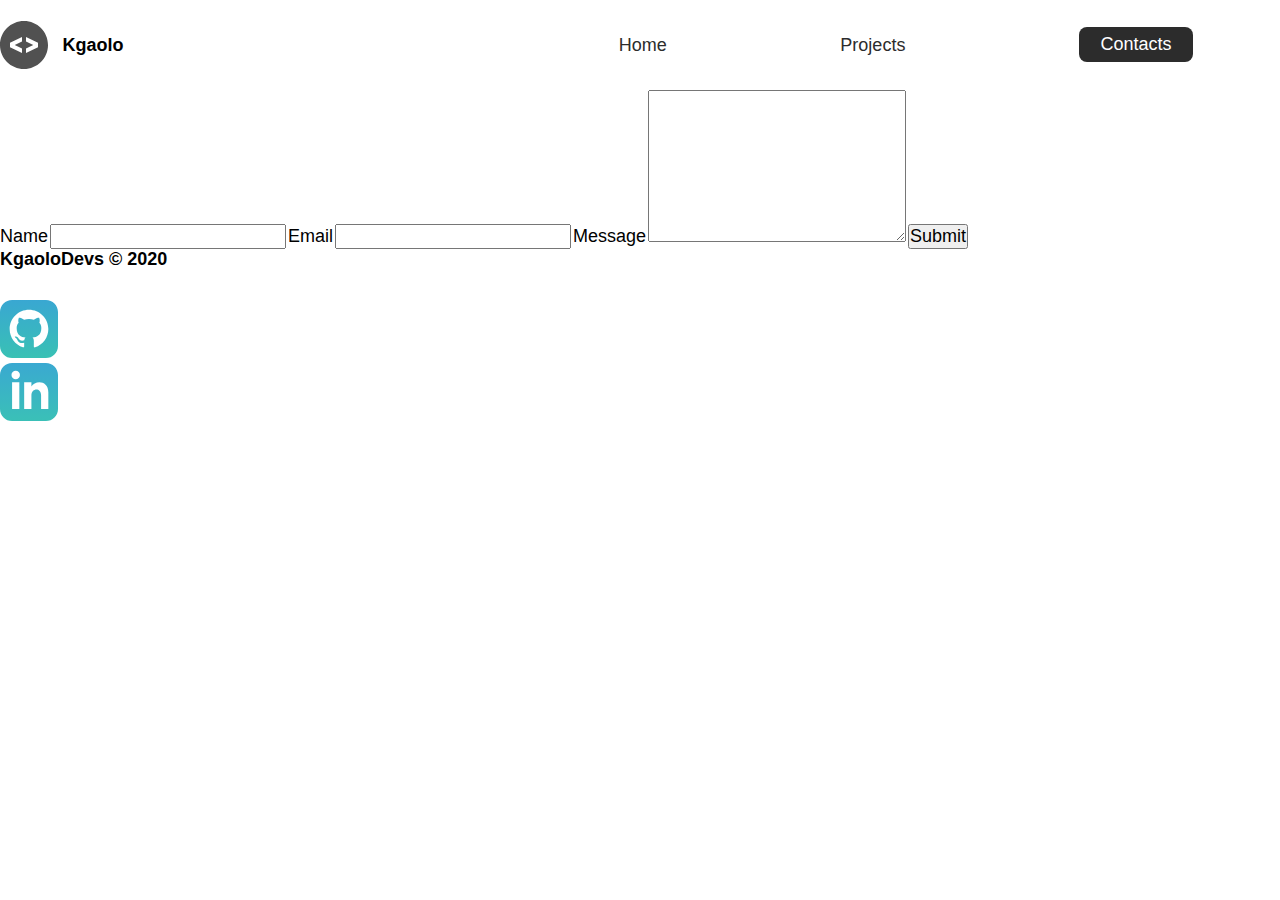
==== contact/index.html @ dd4a5a6a "Created contact section basic markup and partial" ====
<!DOCTYPE html>
<html lang="en">
  <head>
    <meta charset="UTF-8" />
    <meta name="viewport" content="width=device-width, initial-scale=1.0" />
    <meta http-equiv="X-UA-Compatible" content="ie=edge" />
    <meta
      name="description"
      content="Kgaolo Malatji is a front end developer who specializes in HTML, CSS, JS & React development"
    />
    <link rel="icon" href="./assets/icons/pngegg.png" />
    <link rel="stylesheet" href="../styles/styles.css" />
    <title>Kgaolo Malatji | Front End Developer</title>
  </head>
  <body>
    <section class="site">
      <header class="mainHead">
        <nav class="navigation">
          <div class="navigation__logo">
            <img src="../assets/icons/code.svg" alt="logo" />
            <h1>Kgaolo</h1>
          </div>

          <ul class="navigation__items">
            <li>
              <a href="../index.html">Home</a>
            </li>
            <li>
              <a href="../projects/">Projects</a>
            </li>
            <li>
              <a href="/contact/" class="active">Contacts</a>
            </li>
          </ul>
        </nav>
      </header>

      <form class="form">
        <label for="name" class="form__name">Name</label>
        <input
          type="text"
          name="name"
          id="name"
          class="form__name--input"
          required
        />

        <label for="email" class="form__email">Email</label>
        <input
          type="email"
          name="email"
          id="email"
          class="form__email--input"
          required
        />

        <label for="message" class="form__message">Message</label>
        <textarea
          name="message"
          id="message"
          cols="30"
          rows="10"
          class="form__message--input"
        ></textarea>

        <button class="form__btn" type="submit">Submit</button>
      </form>

      <footer class="footer">
        <h4>KgaoloDevs &copy; 2020</h4>

        <ul>
          <li>
            <a href="#"
              ><img src="../assets/icons/twitter 1.svg" alt="twitter"
            /></a>
          </li>
          <li>
            <a href="#"
              ><img src="../assets/icons/github.svg " alt="github"
            /></a>
          </li>
          <li>
            <a href="#"
              ><img src="../assets/icons/linked-in.svg " alt="linked-in"
            /></a>
          </li>
          <li>
            <a href="#"
              ><img src="../assets/icons/youtube-symbol 1.svg " alt="linked-in"
            /></a>
          </li>
        </ul>
      </footer>
    </section>
  </body>
</html>
---- styles/styles.css ----
*,
*::before,
*::after {
  padding: 0;
  margin: 0;
  -webkit-box-sizing: border-box;
          box-sizing: border-box;
}

html {
  font-size: 62.5%;
  font-family: "Montserrat", "Segoe UI", Tahoma, Geneva, Verdana, sans-serif;
}

h1 {
  font-size: 2.5rem;
}

h2 {
  font-size: 4rem;
}

h3 {
  font-size: 2rem;
}

h4 {
  font-size: 2.5rem;
}

li,
button,
label,
input,
a,
p {
  font-size: 2.5rem;
}

ul {
  list-style: none;
}

a {
  text-decoration: none;
  color: #2c2c2c;
}

.site .mainHead {
  width: 95%;
  margin: 0 0 0 auto;
}

.site .mainHead .navigation {
  display: -webkit-box;
  display: -ms-flexbox;
  display: flex;
  -webkit-box-pack: justify;
      -ms-flex-pack: justify;
          justify-content: space-between;
  -webkit-box-align: center;
      -ms-flex-align: center;
          align-items: center;
  -webkit-box-orient: horizontal;
  -webkit-box-direction: normal;
      -ms-flex-direction: row;
          flex-direction: row;
  min-height: 10vh;
  width: 60%;
  -ms-flex-wrap: wrap;
      flex-wrap: wrap;
}

.site .mainHead .navigation__logo {
  display: -webkit-box;
  display: -ms-flexbox;
  display: flex;
  -webkit-box-pack: start;
      -ms-flex-pack: start;
          justify-content: flex-start;
  -webkit-box-align: center;
      -ms-flex-align: center;
          align-items: center;
  -webkit-box-orient: horizontal;
  -webkit-box-direction: normal;
      -ms-flex-direction: row;
          flex-direction: row;
  -webkit-box-flex: 1;
      -ms-flex: 1 1 10rem;
          flex: 1 1 10rem;
}

.site .mainHead .navigation__logo h1 {
  margin: 2rem;
}

.site .mainHead .navigation__items {
  display: -webkit-box;
  display: -ms-flexbox;
  display: flex;
  -ms-flex-pack: distribute;
      justify-content: space-around;
  -webkit-box-align: center;
      -ms-flex-align: center;
          align-items: center;
  -webkit-box-orient: horizontal;
  -webkit-box-direction: normal;
      -ms-flex-direction: row;
          flex-direction: row;
  -webkit-box-flex: 1;
      -ms-flex: 1 1 40rem;
          flex: 1 1 40rem;
}

.site .mainHead .navigation .active {
  background: #2c2c2c;
  color: white;
  padding: 1rem 3rem;
  border-radius: 1.1rem;
}

.site .intro {
  min-height: 90vh;
  width: 90%;
  margin: auto;
  -ms-flex-wrap: wrap;
      flex-wrap: wrap;
  display: -webkit-box;
  display: -ms-flexbox;
  display: flex;
  -webkit-box-pack: justify;
      -ms-flex-pack: justify;
          justify-content: space-between;
  -webkit-box-align: center;
      -ms-flex-align: center;
          align-items: center;
  -webkit-box-orient: horizontal;
  -webkit-box-direction: normal;
      -ms-flex-direction: row;
          flex-direction: row;
}

.site .intro__text h2 {
  font-size: 8rem;
  padding-top: 2rem;
  background: -webkit-gradient(linear, left top, right top, from(#38d39f), to(#38a4d3));
  background: linear-gradient(left, #38d39f, #38a4d3);
  -webkit-text-fill-color: transparent;
  background-clip: text;
  width: -webkit-fit-content;
  width: -moz-fit-content;
  width: fit-content;
}

.site .intro__text h3 {
  font-size: 6rem;
  padding: 2rem 0;
}

.site .intro__text p {
  padding-top: 2rem;
  color: #2c2c2c;
}

.site .intro__text .intro__socialLinks {
  margin-top: 4rem;
}

.site .intro__text .intro__socialLinks a {
  margin-right: 5rem;
}

.site .intro__image--person {
  width: -webkit-fit-content;
  width: -moz-fit-content;
  width: fit-content;
  height: -webkit-fit-content;
  height: -moz-fit-content;
  height: fit-content;
}

.site .intro__image--splash {
  position: absolute;
  top: 0%;
  right: 0%;
  height: 100%;
  -webkit-transform: rotateZ();
          transform: rotateZ();
  z-index: -1;
}

.site .intro__text, .site .intro__image {
  -webkit-box-flex: 1;
      -ms-flex: 1 1 60rem;
          flex: 1 1 60rem;
}

#plant-left {
  -webkit-animation: plantMove 1.5s ease-in-out infinite alternate;
          animation: plantMove 1.5s ease-in-out infinite alternate;
}

#plant-right {
  -webkit-animation: plantMove 1.5s ease-in-out infinite alternate 0.5s;
          animation: plantMove 1.5s ease-in-out infinite alternate 0.5s;
}

#me {
  -webkit-animation: me 1s ease-in-out infinite alternate;
          animation: me 1s ease-in-out infinite alternate;
  -webkit-transform-origin: bottom;
          transform-origin: bottom;
}

#clock-arrow {
  -webkit-animation: clock 5s linear infinite;
          animation: clock 5s linear infinite;
  transform-box: fill-box;
  -webkit-transform-origin: bottom;
          transform-origin: bottom;
}

@-webkit-keyframes plantMove {
  0% {
    -webkit-transform: translateY(0%);
            transform: translateY(0%);
  }
  100% {
    -webkit-transform: translateY(-20%);
            transform: translateY(-20%);
  }
}

@keyframes plantMove {
  0% {
    -webkit-transform: translateY(0%);
            transform: translateY(0%);
  }
  100% {
    -webkit-transform: translateY(-20%);
            transform: translateY(-20%);
  }
}

@-webkit-keyframes me {
  0% {
    -webkit-transform: rotatez(-3.5deg);
            transform: rotatez(-3.5deg);
  }
  100% {
    -webkit-transform: rotatez(3.5deg);
            transform: rotatez(3.5deg);
  }
}

@keyframes me {
  0% {
    -webkit-transform: rotatez(-3.5deg);
            transform: rotatez(-3.5deg);
  }
  100% {
    -webkit-transform: rotatez(3.5deg);
            transform: rotatez(3.5deg);
  }
}

@-webkit-keyframes clock {
  0% {
    -webkit-transform: rotatez(0deg);
            transform: rotatez(0deg);
  }
  100% {
    -webkit-transform: rotatez(360deg);
            transform: rotatez(360deg);
  }
}

@keyframes clock {
  0% {
    -webkit-transform: rotatez(0deg);
            transform: rotatez(0deg);
  }
  100% {
    -webkit-transform: rotatez(360deg);
            transform: rotatez(360deg);
  }
}

.site .projects {
  width: 90%;
  margin: auto;
  min-height: 90vh;
  display: -webkit-box;
  display: -ms-flexbox;
  display: flex;
  -webkit-box-pack: justify;
      -ms-flex-pack: justify;
          justify-content: space-between;
  -webkit-box-align: center;
      -ms-flex-align: center;
          align-items: center;
  -webkit-box-orient: horizontal;
  -webkit-box-direction: normal;
      -ms-flex-direction: row;
          flex-direction: row;
  -ms-flex-wrap: wrap;
      flex-wrap: wrap;
  text-align: center;
}

.site .projects__travely, .site .projects__elitePhotography {
  -webkit-box-flex: 1;
      -ms-flex: 1 1 40rem;
          flex: 1 1 40rem;
  margin: 3rem 0;
  padding: 2rem 0;
}

.site .projects__travely h2, .site .projects__elitePhotography h2 {
  margin-bottom: 2rem;
}

.site .projects__travely img, .site .projects__elitePhotography img {
  width: 85%;
}

@media screen and (max-width: 1331px) {
  html {
    font-size: 45%;
  }
  .site .mainHead {
    width: 100%;
  }
  .site .mainHead .navigation {
    width: 100%;
  }
  .site .intro {
    display: -webkit-box;
    display: -ms-flexbox;
    display: flex;
    -webkit-box-pack: justify;
        -ms-flex-pack: justify;
            justify-content: space-between;
    -webkit-box-align: center;
        -ms-flex-align: center;
            align-items: center;
    -webkit-box-orient: horizontal;
    -webkit-box-direction: normal;
        -ms-flex-direction: row;
            flex-direction: row;
  }
  .site .intro__image {
    width: -webkit-fit-content;
    width: -moz-fit-content;
    width: fit-content;
  }
  .site .intro__image svg {
    width: 70%;
  }
  .site .intro__image--splash {
    display: none;
  }
}

@media screen and (max-width: 592px) {
  html {
    font-size: 40%;
  }
  .site .mainHead .navigation {
    display: -webkit-box;
    display: -ms-flexbox;
    display: flex;
    -webkit-box-pack: center;
        -ms-flex-pack: center;
            justify-content: center;
    -webkit-box-align: center;
        -ms-flex-align: center;
            align-items: center;
    -webkit-box-orient: vertical;
    -webkit-box-direction: normal;
        -ms-flex-direction: column;
            flex-direction: column;
  }
  .site .mainHead .navigation__logo {
    padding-top: 1rem;
  }
  .site .mainHead .navigation__items {
    -webkit-box-flex: 0;
        -ms-flex: 0;
            flex: 0;
    padding: 5rem 0;
    width: 100%;
  }
  .site .intro__image {
    text-align: center;
    margin-top: 10rem;
  }
  .site .intro__text {
    text-align: center;
  }
  .site .intro__text h2 {
    width: 100%;
    text-align: center;
  }
  .site .intro__socialLinks {
    margin: 5rem 0 0 5rem;
  }
  .site .intro__socialLinks img {
    width: 13%;
  }
}
/*# sourceMappingURL=styles.css.map */
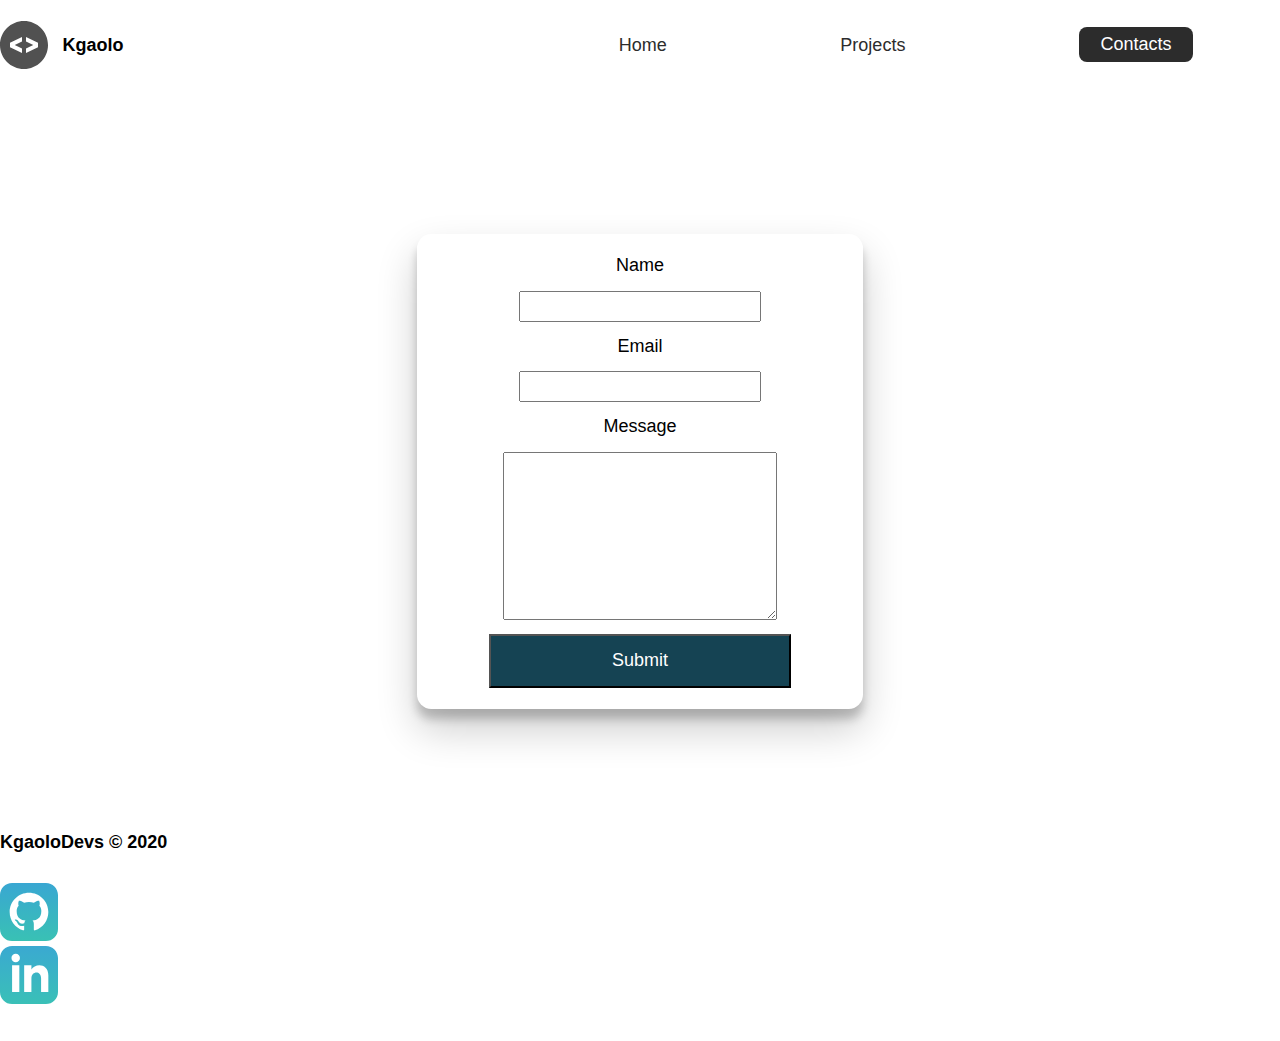
==== commit b18a0961: "Completed form styling for desktop view" ====
--- a/contact/index.html
+++ b/contact/index.html
@@ -35,36 +35,38 @@
         </nav>
       </header>
 
-      <form class="form">
-        <label for="name" class="form__name">Name</label>
-        <input
-          type="text"
-          name="name"
-          id="name"
-          class="form__name--input"
-          required
-        />
+      <section class="form__section">
+        <form class="form">
+          <label for="name" class="form__name">Name</label>
+          <input
+            type="text"
+            name="name"
+            id="name"
+            class="form__name--input"
+            required
+          />
 
-        <label for="email" class="form__email">Email</label>
-        <input
-          type="email"
-          name="email"
-          id="email"
-          class="form__email--input"
-          required
-        />
+          <label for="email" class="form__email">Email</label>
+          <input
+            type="email"
+            name="email"
+            id="email"
+            class="form__email--input"
+            required
+          />
 
-        <label for="message" class="form__message">Message</label>
-        <textarea
-          name="message"
-          id="message"
-          cols="30"
-          rows="10"
-          class="form__message--input"
-        ></textarea>
+          <label for="message" class="form__message">Message</label>
+          <textarea
+            name="message"
+            id="message"
+            cols="30"
+            rows="10"
+            class="form__message--input"
+          ></textarea>
 
-        <button class="form__btn" type="submit">Submit</button>
-      </form>
+          <button class="form__btn" type="submit">Submit</button>
+        </form>
+      </section>
 
       <footer class="footer">
         <h4>KgaoloDevs &copy; 2020</h4>
--- a/styles/styles.css
+++ b/styles/styles.css
@@ -322,6 +322,72 @@
 
 .site .projects__travely img, .site .projects__elitePhotography img {
   width: 85%;
+}
+
+.site .form__section {
+  min-height: 80vh;
+  display: -webkit-box;
+  display: -ms-flexbox;
+  display: flex;
+  -webkit-box-pack: center;
+      -ms-flex-pack: center;
+          justify-content: center;
+  -webkit-box-align: center;
+      -ms-flex-align: center;
+          align-items: center;
+  -webkit-box-orient: horizontal;
+  -webkit-box-direction: normal;
+      -ms-flex-direction: row;
+          flex-direction: row;
+  margin-top: 3rem;
+}
+
+.site .form__section form {
+  padding: 3rem 10rem;
+  -webkit-box-shadow: 0px 10px 10px rgba(0, 0, 0, 0.2), 0px 20px 40px rgba(0, 0, 0, 0.2);
+          box-shadow: 0px 10px 10px rgba(0, 0, 0, 0.2), 0px 20px 40px rgba(0, 0, 0, 0.2);
+  display: -webkit-box;
+  display: -ms-flexbox;
+  display: flex;
+  -webkit-box-pack: center;
+      -ms-flex-pack: center;
+          justify-content: center;
+  -webkit-box-align: center;
+      -ms-flex-align: center;
+          align-items: center;
+  -webkit-box-orient: vertical;
+  -webkit-box-direction: normal;
+      -ms-flex-direction: column;
+          flex-direction: column;
+  border-radius: 2rem;
+}
+
+.site .form__section form input,
+.site .form__section form textarea {
+  margin: 2rem;
+  padding: 0.4rem;
+}
+
+.site .form__section form input:focus,
+.site .form__section form textarea:focus {
+  outline: 2px solid black;
+}
+
+.site .form__section form textarea {
+  font-family: "Montserrat", "Segoe UI", Tahoma, Geneva, Verdana,+ sans-serif;
+  font-size: 2rem;
+}
+
+.site .form__section form button {
+  width: 100%;
+  padding: 2rem;
+  background-color: #154353;
+  color: white;
+}
+
+.site .form__section form button:focus {
+  background: #388d89;
 }
 
 @media screen and (max-width: 1331px) {
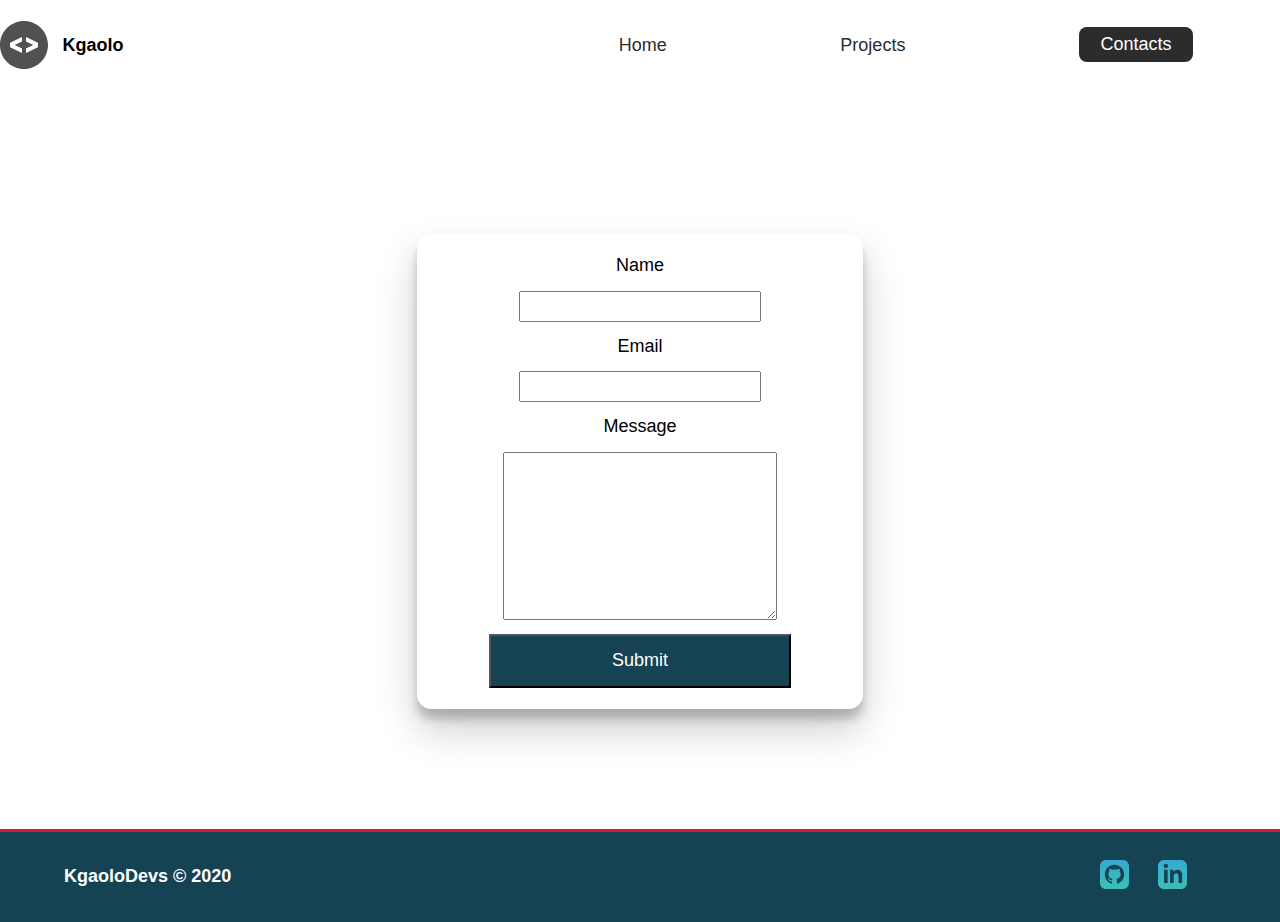
==== commit ba21274b: "Completed footer styling with mobile and desktop responsiveness" ====
--- a/contact/index.html
+++ b/contact/index.html
@@ -72,11 +72,11 @@
         <h4>KgaoloDevs &copy; 2020</h4>
 
         <ul>
-          <li>
+          <!-- <li>
             <a href="#"
               ><img src="../assets/icons/twitter 1.svg" alt="twitter"
             /></a>
-          </li>
+          </li> -->
           <li>
             <a href="#"
               ><img src="../assets/icons/github.svg " alt="github"
@@ -87,11 +87,11 @@
               ><img src="../assets/icons/linked-in.svg " alt="linked-in"
             /></a>
           </li>
-          <li>
+          <!-- <li>
             <a href="#"
               ><img src="../assets/icons/youtube-symbol 1.svg " alt="linked-in"
             /></a>
-          </li>
+          </li> -->
         </ul>
       </footer>
     </section>
--- a/styles/styles.css
+++ b/styles/styles.css
@@ -388,6 +388,47 @@
 
 .site .form__section form button:focus {
   background: #388d89;
+}
+
+footer {
+  background-color: #154353;
+  color: white;
+  min-height: 10vh;
+  padding: 0% 5%;
+  outline: 0.5rem crimson solid;
+  display: -webkit-box;
+  display: -ms-flexbox;
+  display: flex;
+  -webkit-box-pack: justify;
+      -ms-flex-pack: justify;
+          justify-content: space-between;
+  -webkit-box-align: center;
+      -ms-flex-align: center;
+          align-items: center;
+  -webkit-box-orient: horizontal;
+  -webkit-box-direction: normal;
+      -ms-flex-direction: row;
+          flex-direction: row;
+}
+
+footer ul {
+  display: -webkit-box;
+  display: -ms-flexbox;
+  display: flex;
+  -webkit-box-pack: end;
+      -ms-flex-pack: end;
+          justify-content: flex-end;
+  -webkit-box-align: center;
+      -ms-flex-align: center;
+          align-items: center;
+  -webkit-box-orient: horizontal;
+  -webkit-box-direction: normal;
+      -ms-flex-direction: row;
+          flex-direction: row;
+}
+
+footer ul img {
+  width: 50%;
 }
 
 @media screen and (max-width: 1331px) {
@@ -474,5 +515,9 @@
   .site .intro__socialLinks img {
     width: 13%;
   }
+  .site form {
+    padding: 0;
+    width: 100%;
+  }
 }
 /*# sourceMappingURL=styles.css.map */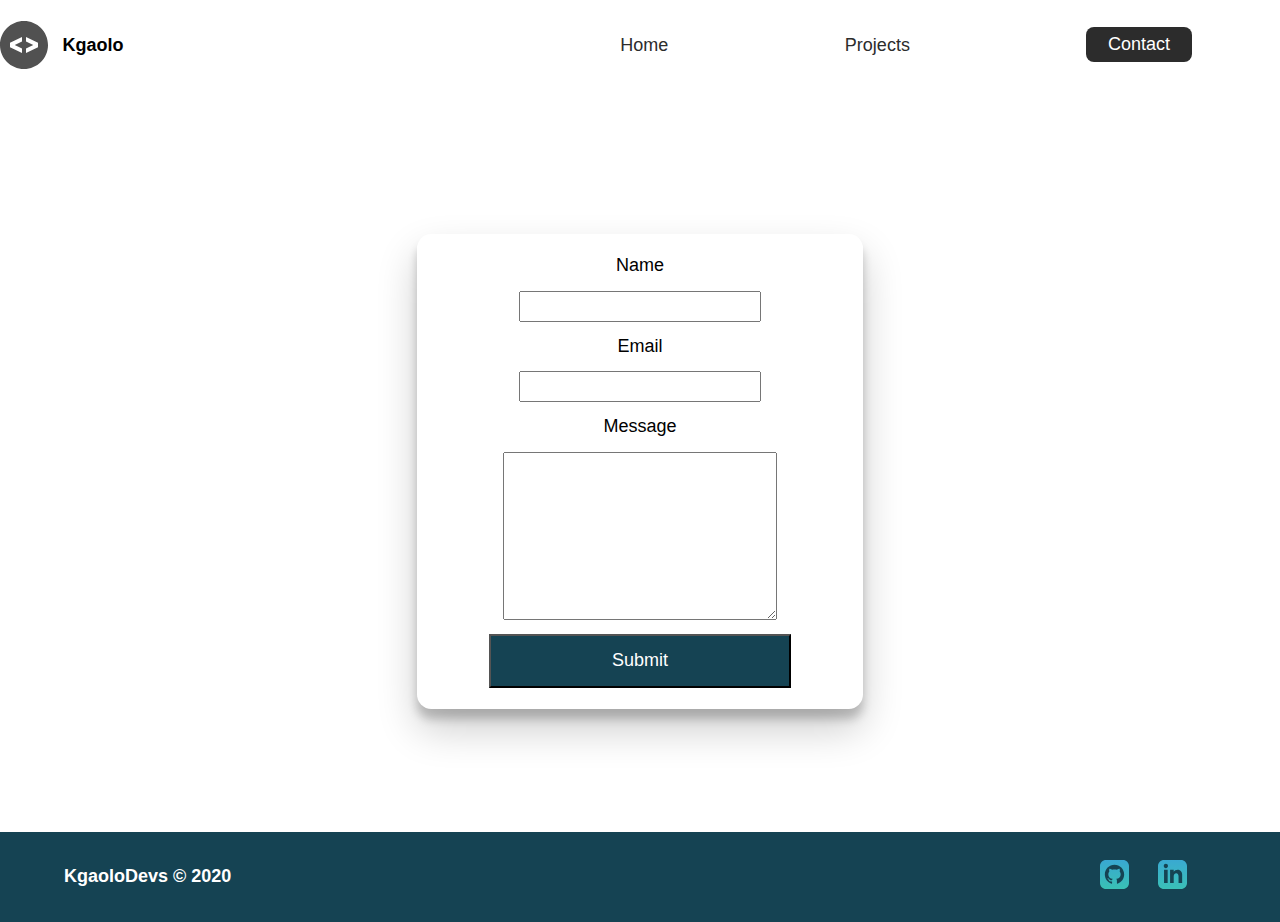
==== commit 88a0d241: "Edited contacts link text" ====
--- a/contact/index.html
+++ b/contact/index.html
@@ -29,7 +29,7 @@
               <a href="../projects/">Projects</a>
             </li>
             <li>
-              <a href="/contact/" class="active">Contacts</a>
+              <a href="/contact/" class="active">Contact</a>
             </li>
           </ul>
         </nav>
--- a/styles/styles.css
+++ b/styles/styles.css
@@ -395,7 +395,6 @@
   color: white;
   min-height: 10vh;
   padding: 0% 5%;
-  outline: 0.5rem crimson solid;
   display: -webkit-box;
   display: -ms-flexbox;
   display: flex;
